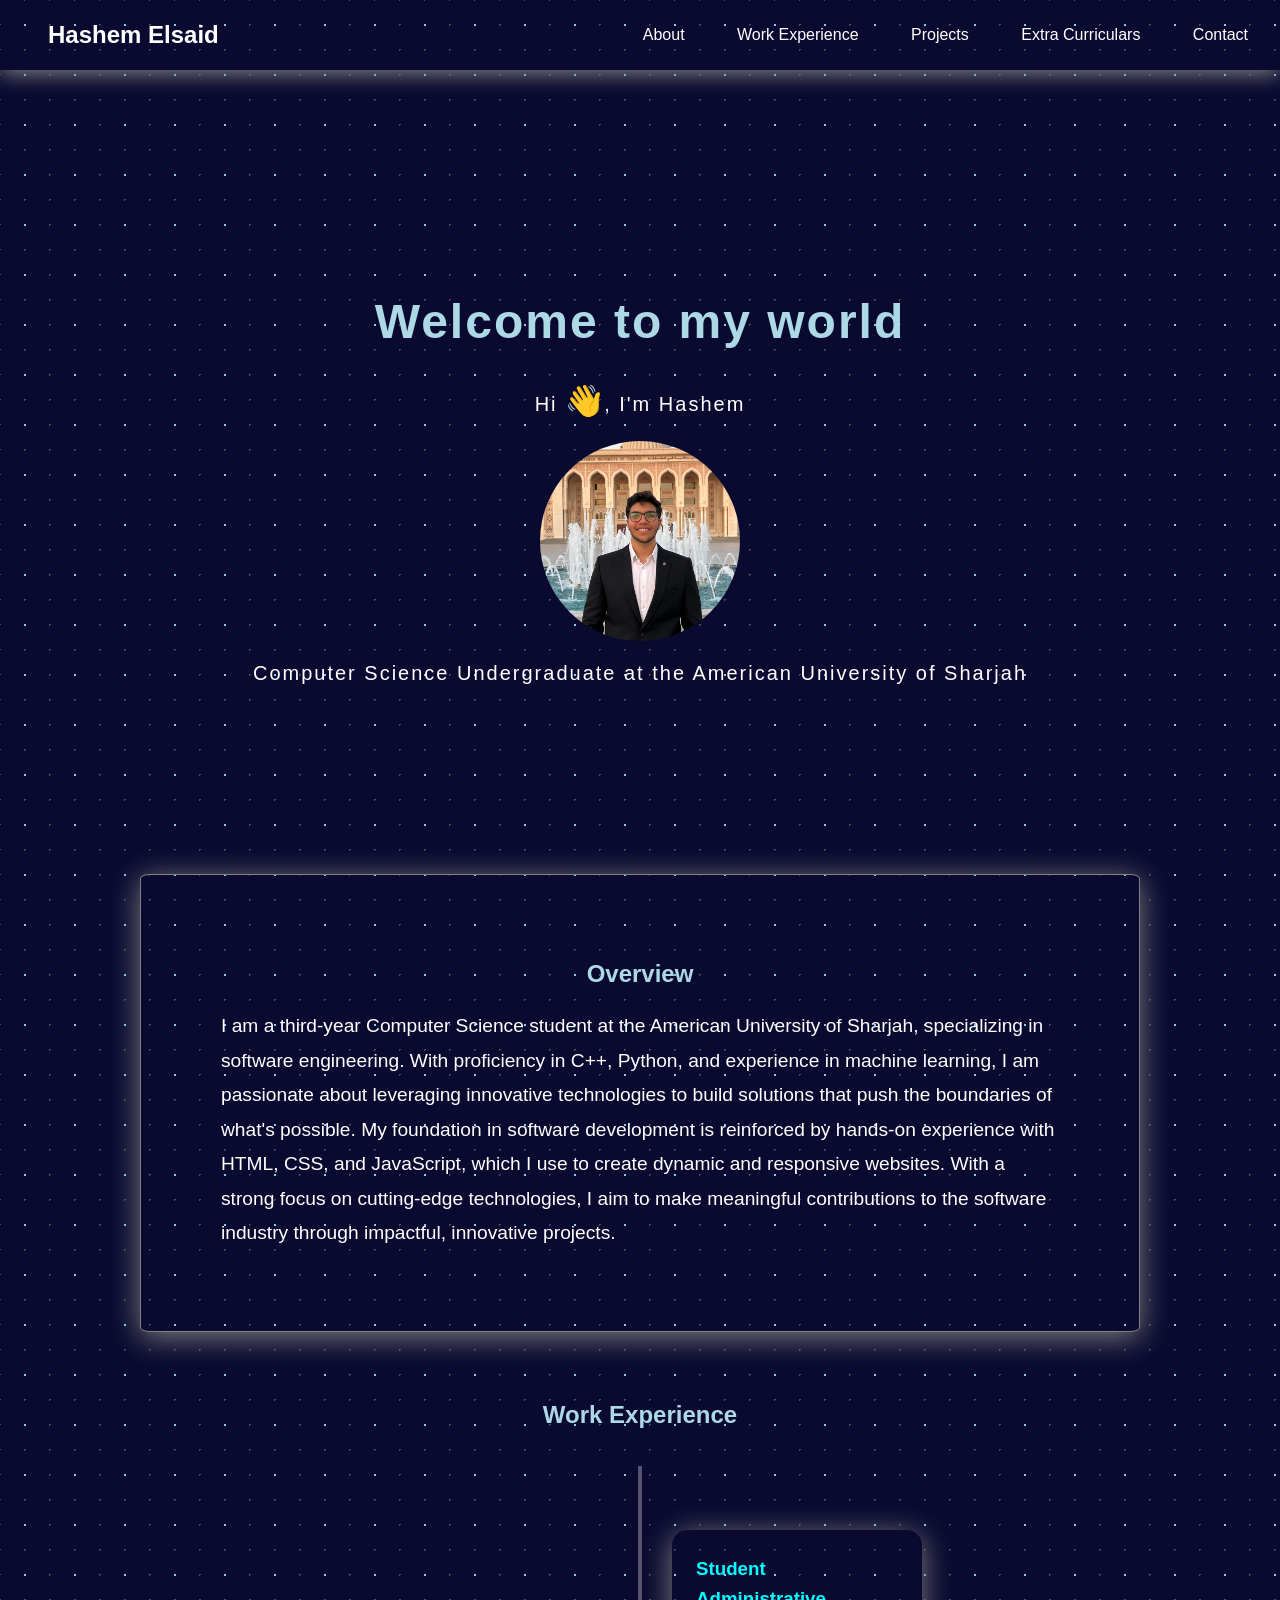
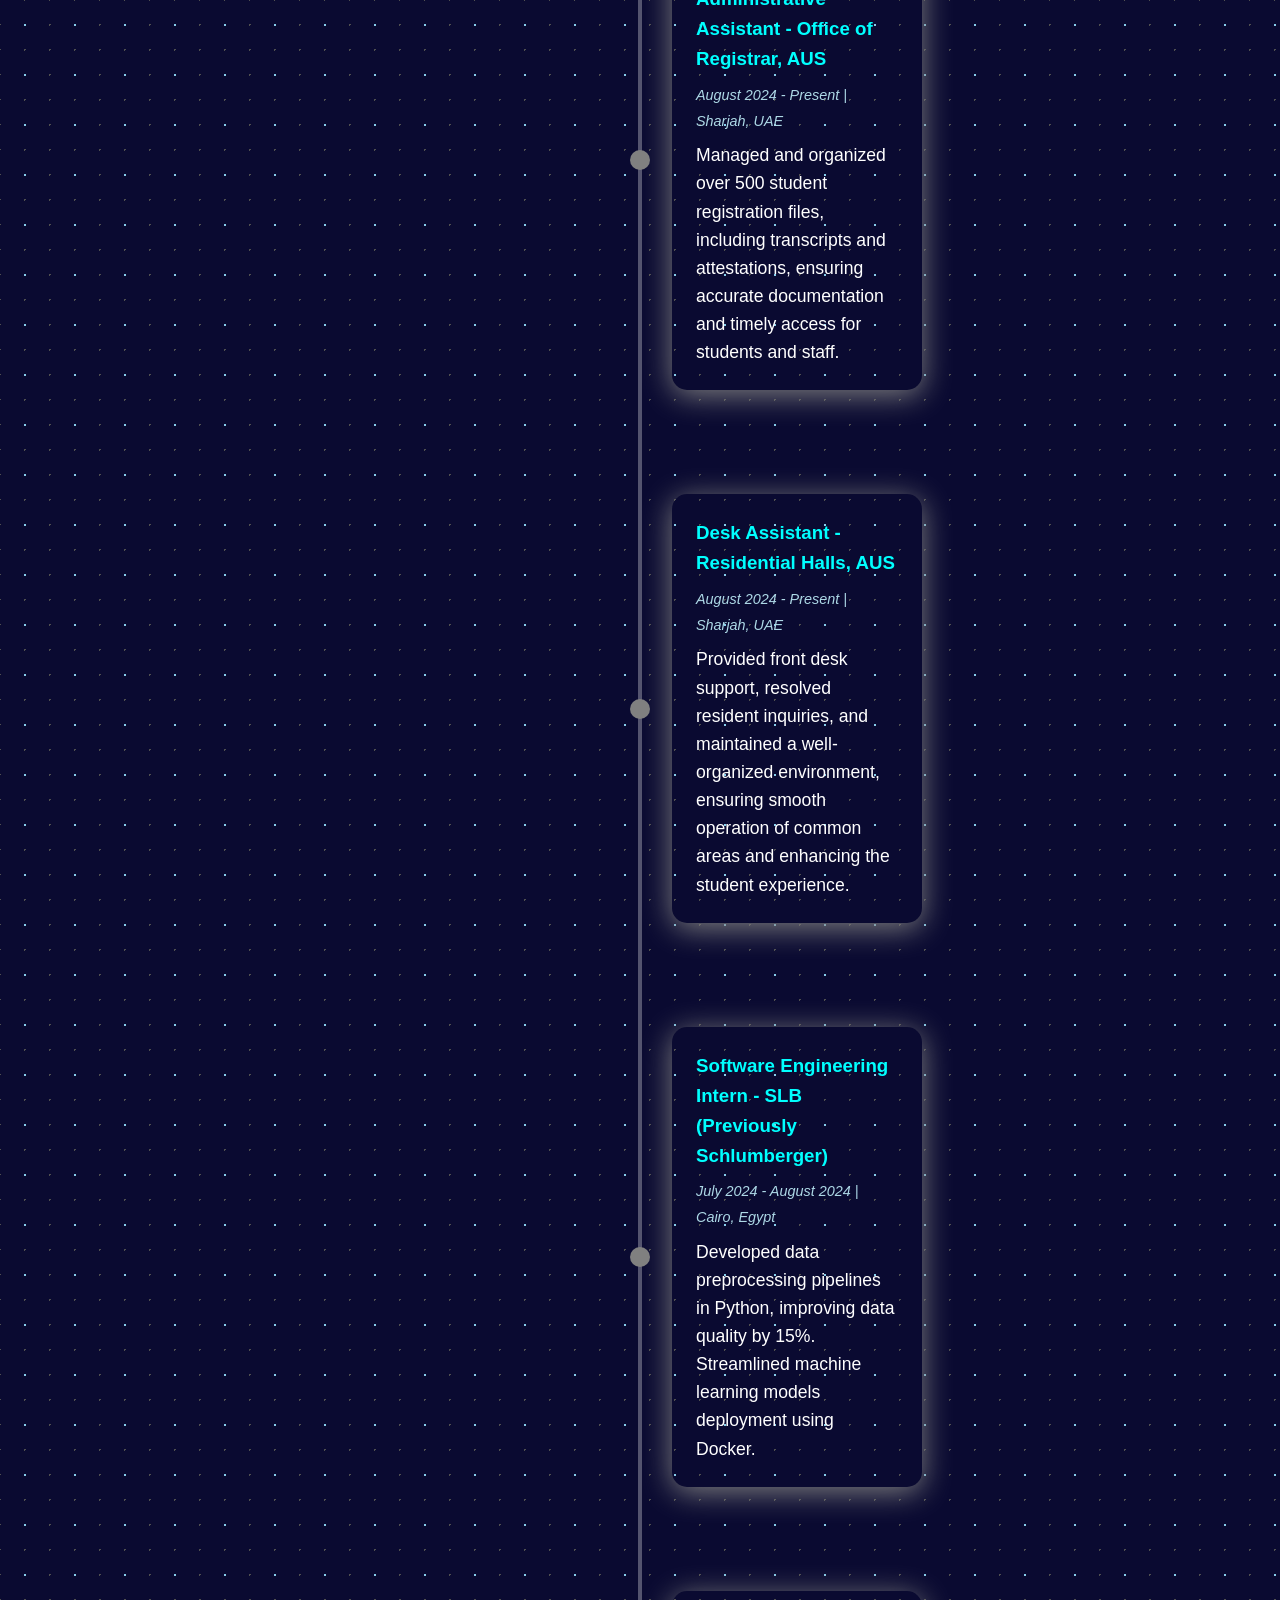
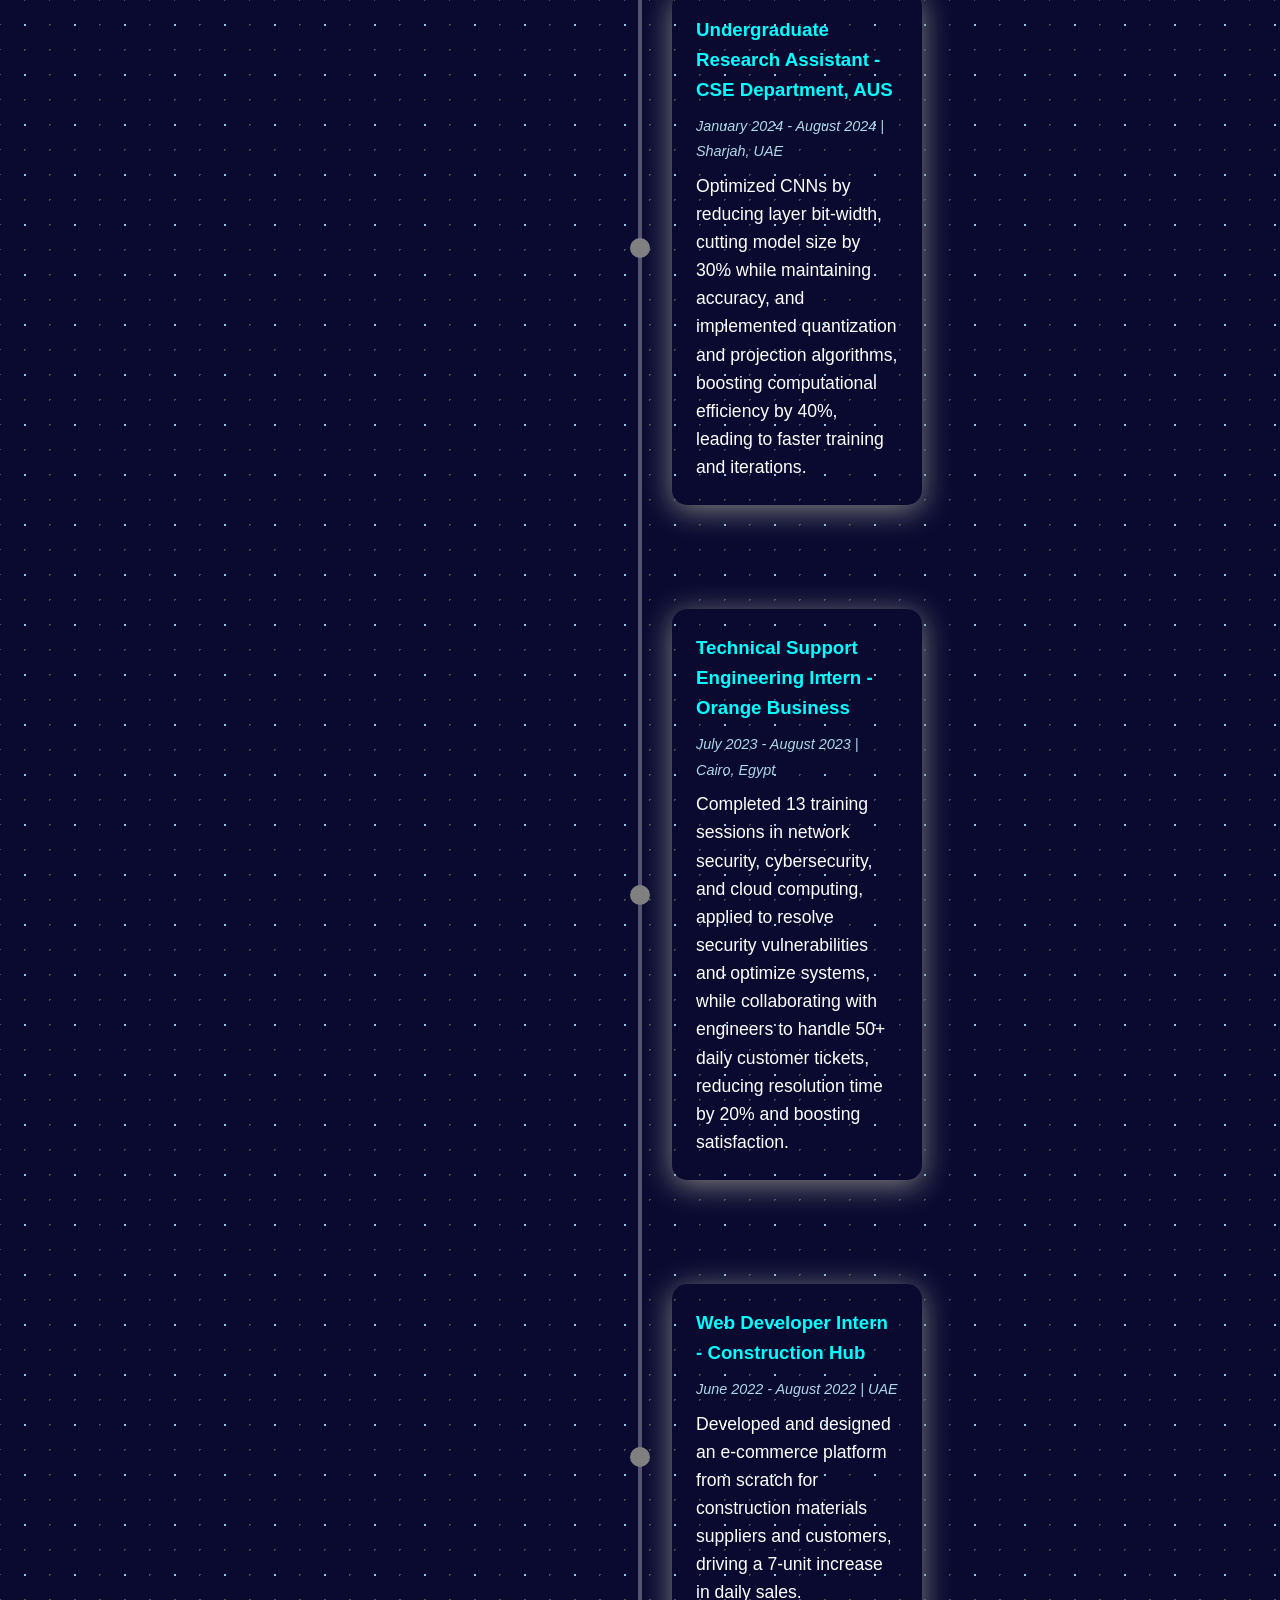
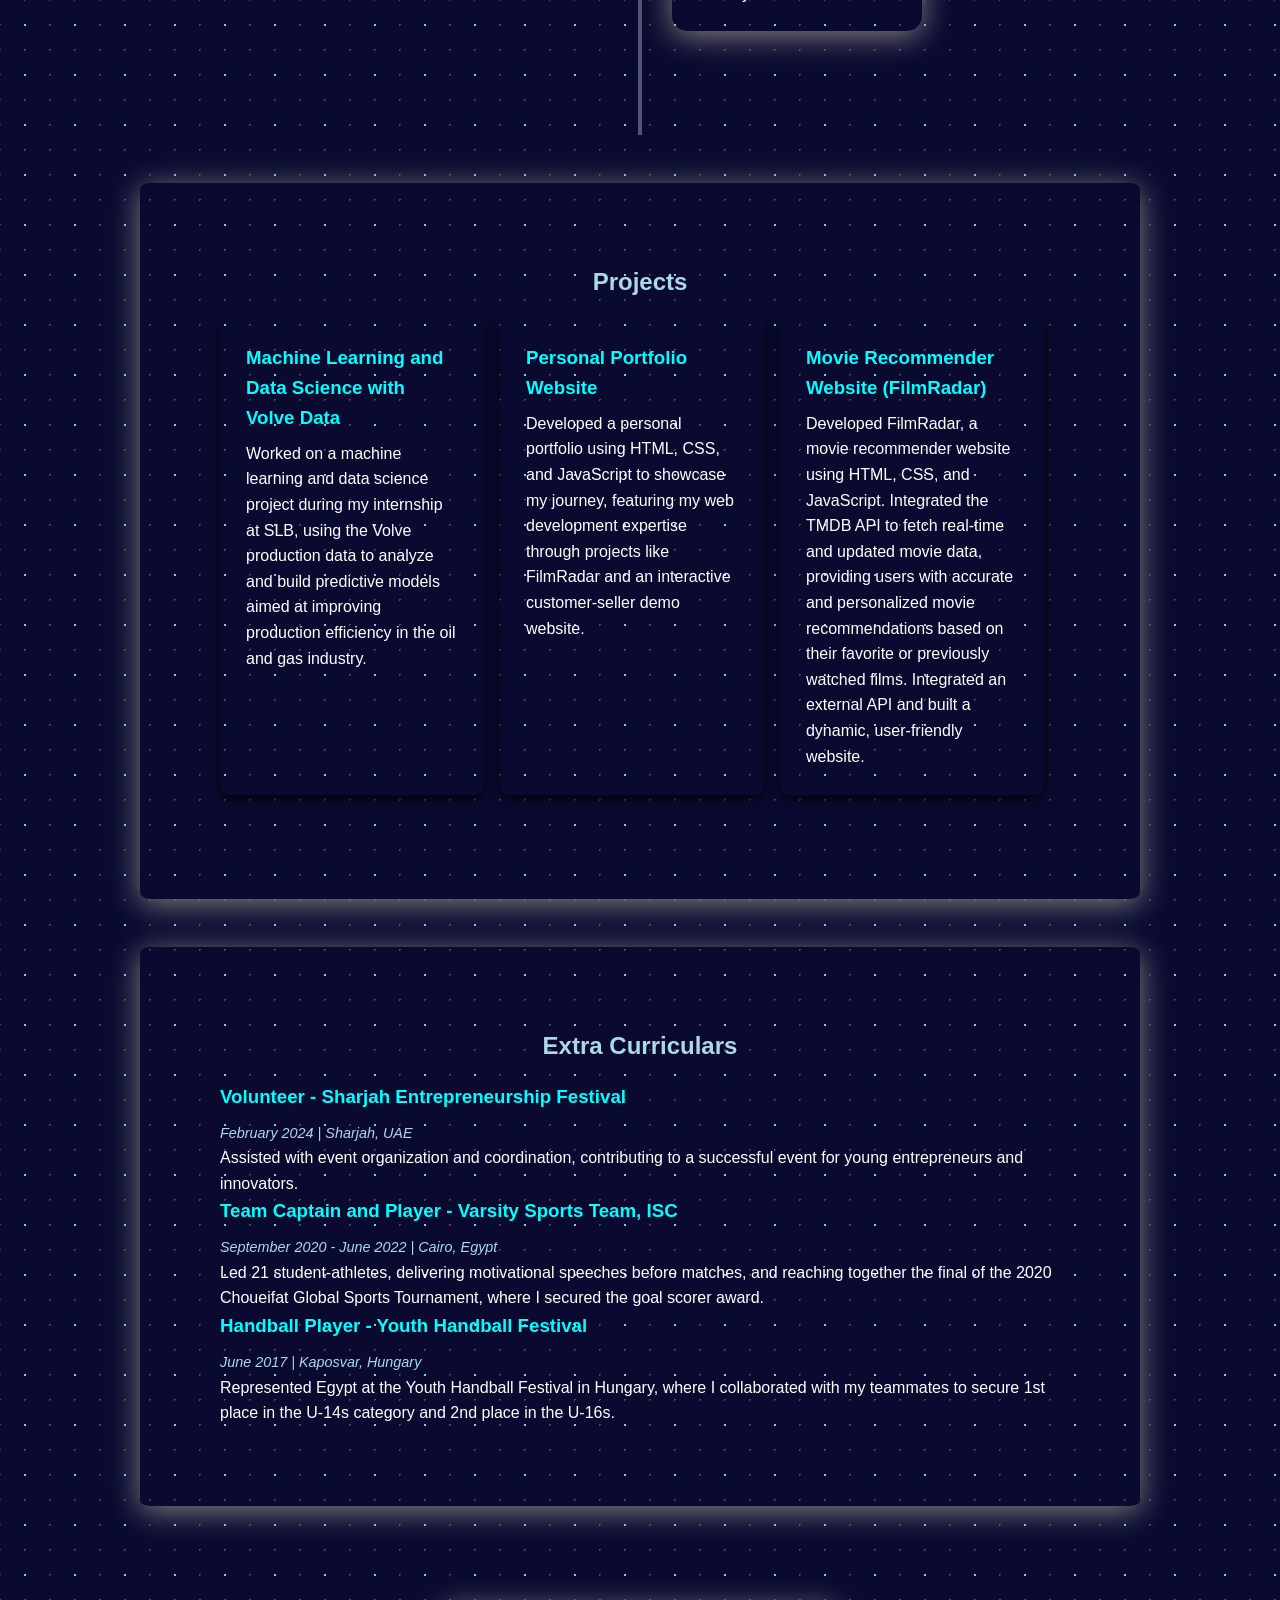
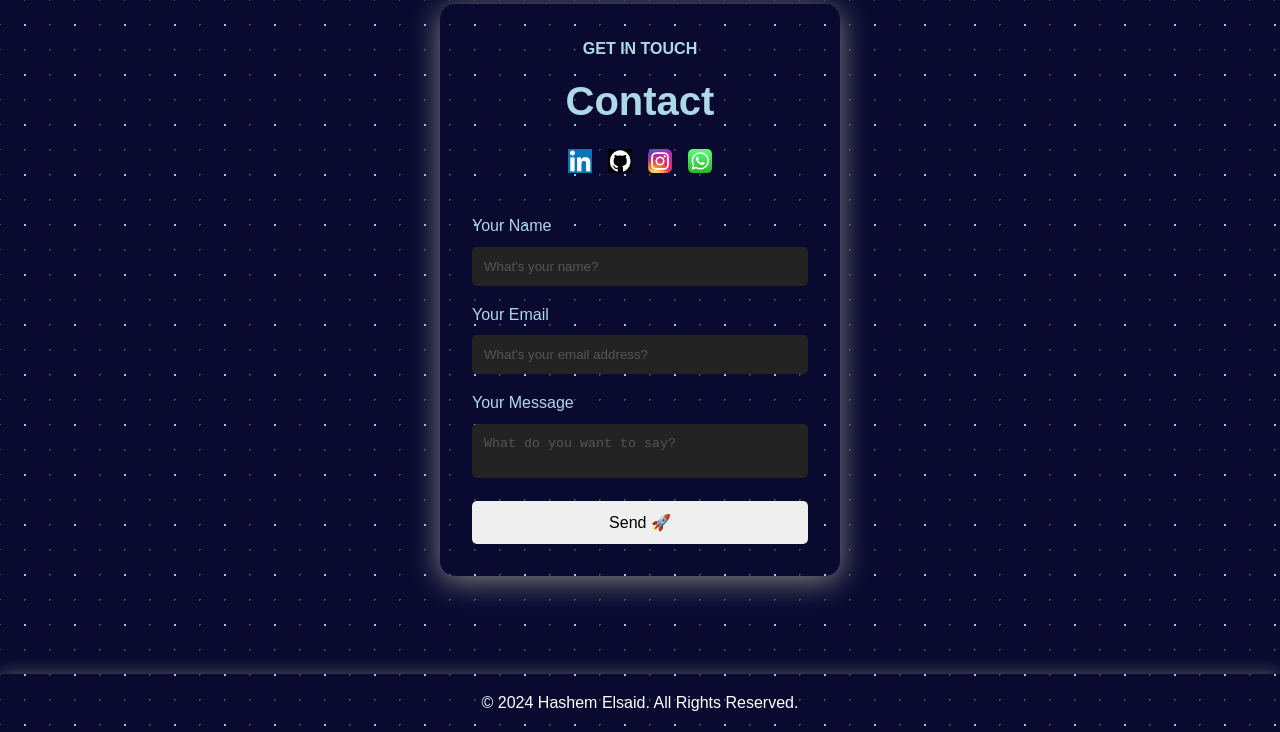
==== Personal Website/index.html @ 24c84700 "Add files via upload" ====
<!DOCTYPE html>
<html lang="en">
<head>
    <meta charset="UTF-8">
    <meta name="viewport" content="width=device-width, initial-scale=1.0">
    <title>Hashem Elsaid's Portfolio</title>
    <link rel="stylesheet" href="styles.css">

    <!-- Add this to your HTML navigation links -->   
</head>
<body>
    <!-- Navbar -->
    <nav>
        <h2><a href="#" class="home-link">Hashem Elsaid</a></h2>
        <div>
            <a href="#about">About</a>
            <a href="#experience">Work Experience</a>
            <a href="#projects">Projects</a>
            <a href="#extra-curriculars">Extra Curriculars</a>
            <a href="#contact">Contact</a>            
        </div>
    </nav>
    <!-- Hero Section -->
    <section class="hero">
        <div>
            <h1>Welcome to my world</h1>
            <p>Hi <span class="wave-emoji">&#128075;</span>, I'm Hashem</p>
            <img src="personal.JPG" alt="Hashem Elsaid" class="hero-image">
            <p>Computer Science Undergraduate at the American University of Sharjah</p>
        </div>
    </section>
    <!-- About Section -->
    <section id="about" class="container">
        <h2>Overview</h2>
        <p>I am a third-year Computer Science student at the American University of Sharjah, specializing in software engineering. With proficiency in C++, Python, and experience in machine learning, I am passionate about leveraging innovative technologies to build solutions that push the boundaries of what's possible. My foundation in software development is reinforced by hands-on experience with HTML, CSS, and JavaScript, which I use to create dynamic and responsive websites. With a strong focus on cutting-edge technologies, I aim to make meaningful contributions to the software industry through impactful, innovative projects.</p>
    </section>
    <!-- Work Experience Section -->
<section id="experience">
    <h2>Work Experience</h2>
    <div class="roadmap">
        <div class="roadmap-item right">
            <div class="roadmap-icon"></div>
            <div class="roadmap-content">
                <h3>Student Administrative Assistant - Office of Registrar, AUS</h3>
                <span>August 2024 - Present | Sharjah, UAE</span>
                <p>Managed and organized over 500 student registration files, including transcripts and attestations, ensuring accurate documentation and timely access for students and staff.</p>
            </div>
        </div>
        <div class="roadmap-item right">
            <div class="roadmap-icon"></div>
            <div class="roadmap-content">
                <h3>Desk Assistant - Residential Halls, AUS</h3>
                <span>August 2024 - Present | Sharjah, UAE</span>
                <p>Provided front desk support, resolved resident inquiries, and maintained a well-organized environment, ensuring smooth operation of common areas and enhancing the student experience.</p>
            </div>
        </div>
        <div class="roadmap-item right">
            <div class="roadmap-icon"></div>
            <div class="roadmap-content">
                <h3>Software Engineering Intern - SLB (Previously Schlumberger)</h3>
                <span>July 2024 - August 2024 | Cairo, Egypt</span>
                <p>Developed data preprocessing pipelines in Python, improving data quality by 15%. Streamlined machine learning models deployment using Docker.</p>
            </div>
        </div>
        <div class="roadmap-item right">
            <div class="roadmap-icon"></div>
            <div class="roadmap-content">
                <h3>Undergraduate Research Assistant - CSE Department, AUS</h3>
                <span>January 2024 - August 2024 | Sharjah, UAE</span>
                <p>Optimized CNNs by reducing layer bit-width, cutting model size by 30% while maintaining accuracy, and implemented quantization and projection algorithms, boosting computational efficiency by 40%, leading to faster training and iterations.</p>
            </div>
        </div>
        <div class="roadmap-item right">
            <div class="roadmap-icon"></div>
            <div class="roadmap-content">
                <h3>Technical Support Engineering Intern - Orange Business</h3>
                <span>July 2023 - August 2023 | Cairo, Egypt</span>
                <p>Completed 13 training sessions in network security, cybersecurity, and cloud computing, applied to resolve security vulnerabilities and optimize systems, while collaborating with engineers to handle 50+ daily customer tickets, reducing resolution time by 20% and boosting satisfaction.</p>
            </div>
        </div>
        <div class="roadmap-item right">
            <div class="roadmap-icon"></div>
            <div class="roadmap-content">
                <h3>Web Developer Intern - Construction Hub</h3>
                <span>June 2022 - August 2022 | UAE</span>
                <p>Developed and designed an e-commerce platform from scratch for construction materials suppliers and customers, driving a 7-unit increase in daily sales.</p>
            </div>
        </div>
    </div>
</section>
    <!-- Projects Section -->
    <section id="projects" class="container">
        <h2>Projects</h2>
<div class="projects-container">
    <div class="project-card">
        <h3>Machine Learning and Data Science with Volve Data</h3>
        <p>Worked on a machine learning and data science project during my internship at SLB, using the Volve production data to analyze and build predictive models aimed at improving production efficiency in the oil and gas industry.</p>
    </div>
    <div class="project-card">
        <h3>Personal Portfolio Website</h3>
        <p>Developed a personal portfolio using HTML, CSS, and JavaScript to showcase my journey, featuring my web development expertise through projects like FilmRadar and an interactive customer-seller demo website.</p>
    </div>
    <div class="project-card">
        <h3>Movie Recommender Website (FilmRadar)</h3>
        <p>Developed FilmRadar, a movie recommender website using HTML, CSS, and JavaScript. Integrated the TMDB API to fetch real-time and updated movie data, providing users with accurate and personalized movie recommendations based on their favorite or previously watched films. Integrated an external API and built a dynamic, user-friendly website.</p>
    </div>
</div>
    </section>
    <!-- Extra Curriculars Section -->
    <section id="extra-curriculars" class="container">
    <h2>Extra Curriculars</h2>
        <div class="activity">
            <h3>Volunteer - Sharjah Entrepreneurship Festival</h3>
            <span>February 2024 | Sharjah, UAE</span>
            <p>Assisted with event organization and coordination, contributing to a successful event for young entrepreneurs and innovators.</p>
        </div>
        <hr>
        <div class="activity">
            <h3>Team Captain and Player - Varsity Sports Team, ISC</h3>
            <span>September 2020 - June 2022 | Cairo, Egypt</span>
            <p>Led 21 student-athletes, delivering motivational speeches before matches, and reaching together the final of the 2020 Choueifat Global Sports Tournament, where I secured the goal scorer award.</p>
        </div>
        <hr>
        <div class="activity">
            <h3>Handball Player - Youth Handball Festival</h3>
            <span>June 2017 | Kaposvar, Hungary</span>
            <p>Represented Egypt at the Youth Handball Festival in Hungary, where I collaborated with my teammates to secure 1st place in the U-14s category and 2nd place in the U-16s.</p>
        </div>
    </section>
      <!-- Contact Section -->
      <section id="contact" class="contact-section">
        <div class="contact-container">
            <div class="contact-header">
                <h3>GET IN TOUCH</h3>
                <h1>Contact</h1>
                <div class="social-icons">
                    <a href="https://www.linkedin.com/in/hashem-elsaid/"><img src="linkedin-icon.png" alt="LinkedIn"></a>
                    <a href="https://github.com/hashemelsaid"><img src="github-icon.png" alt="GitHub"></a>
                    <a href="https://www.instagram.com/hashim_elsaeed/"><img src="Instagram_icon.png" alt="Instagram"></a>
                    <a href="https://wa.me/971505082511"><img src="whatsapp-icon.png" alt="WhatsApp"></a>


                </div>
            </div>
            <form class="contact-form" id="contactForm">
                <label for="name">Your Name</label>
                <input type="text" id="name" name="name" placeholder="What's your name?" required>
                <label for="email">Your Email</label>
                <input type="email" id="email" name="email" placeholder="What's your email address?" required>
                <label for="message">Your Message</label>
                <textarea id="message" name="message" placeholder="What do you want to say?" required></textarea>
                <button type="submit" class="btn">Send &#128640;</button>
            </form>
        </div>
    </section>
    <!-- Footer -->
    <footer>
        <p>&copy; 2024 Hashem Elsaid. All Rights Reserved.</p>
    </footer>
    <script src="https://cdn.emailjs.com/dist/email.min.js"></script>
    <script src="test.js"></script>    
</body>
</html>
---- Personal Website/styles.css ----
/* Basic Reset */
* {
    margin: 0;
    padding: 0;
    box-sizing: border-box;
    border: none;
    outline: none;
}

.hero-image {
    width: 300px; /* Adjust the width as needed */
    height: 300px; /* Set height to match width for a circle */
    display: block;
    margin: 0 auto;
    border-radius: 50%; /* Makes the image circular */
    object-fit: cover; /* Ensures the image covers the area without distortion */
}


body {
    font-family: 'Poppins', Arial, sans-serif;
    line-height: 1.6;
    background-color: rgb(10, 10, 49); /* In the HTML file the colors were flipped */
    color: white;
    background-image: radial-gradient(skyblue 1px, transparent 1px), radial-gradient(#505050 1px, transparent 1px);
    background-size: 50px 50px, 25px 25px;
    background-position: 0 0, 12px 12px;
    animation: twinkling 15s infinite linear;
}

/* Smooth Scroll */
html {
    scroll-behavior: smooth;
}
/* Galaxy Background Animation */
@keyframes twinkling {
    from { background-position: 0 0, 0 0; }
    to { background-position: 750px 750px, 500px 500px; }
}

/* Navbar Styles */
nav {
    background: (0, 0, 0, 0.8); /* Transparent dark navbar */
    color: gray;
    padding: 1rem;
    display:flex;
    justify-content: space-between;
    align-items: center;
    position: sticky;
    top: 0;
    z-index: 100;
    box-shadow: 0 4px 20px grey; /* Glowing effect */
    margin-bottom: 3rem; /* Add margin to separate from hero */
}

nav h2 {
    margin: 0;
    font-weight: bold;
    color: white;
}

nav a {
    color: white;
    text-decoration: none;
    margin-left: 1rem;
    padding: 1rem;
    border-radius: 25px;
    transition: background-color 0.3s ease, color 0.3s ease;
}

nav a:hover {
    background: linear-gradient(45deg, blue, navy, indigo);
    color:white;
}

/* Hero Section Styles */
.hero {
    height: 80vh; /* Increase the height to accommodate the image and text */
    display: flex;
    flex-direction: column; /* Stack elements vertically */
    justify-content: center;
    align-items: center;
    color: white;
    text-align: center;
    animation: fadeIn 2s ease-in-out;
    position: relative;
    overflow: visible; /* Allow content to overflow */
    border: none;
    margin-top: 5%;
    margin-bottom: -1%;
}

.hero::before {
    position: absolute;
    top: 0;
    left: 0;
    width: 100%;
    height: 100%;
}

.hero h1 {
    font-size: 3rem; /* Reduce font size slightly */
    letter-spacing: 2px;
    color: lightblue;
    z-index: 1;
    margin-bottom: 1rem; /* Add some space below the h1 */
}

.hero p {
    margin-top: 0; /* Remove top margin */
    margin-bottom: 1rem; /* Add some space below the paragraph */
    font-size: 1.25rem;
    color: white;
    letter-spacing: 2px;
    z-index: 1;
}

.hero-image {
    width: 200px; /* Reduce the width slightly */
    height: 200px; /* Reduce the height to match the width */
    margin-top: 1rem; /* Add some space above the image */
    margin-bottom: 1rem; /* Add some space below the image */
}

@keyframes wave {
    0% { transform: rotate(0deg); }
    10% { transform: rotate(14deg); }
    20% { transform: rotate(-8deg); }
    30% { transform: rotate(14deg); }
    40% { transform: rotate(-4deg); }
    50% { transform: rotate(10deg); }
    60% { transform: rotate(0deg); }
    100% { transform: rotate(0deg); }
}

.hero p .wave-emoji {
    font-size: 150%;
    display: inline-block;
    animation: wave 2s infinite;
    transform-origin: 90% 90%;
}

/* General Container for Sections */
.container {
    padding: 5rem;
    max-width: 1000px;
    margin: 2rem auto;  /* Add margin to create space between sections */
    border-radius: 1%;
    box-shadow: 0px 5px 30px gray
}

/* About Section */
#about {
    margin-bottom: 3rem; /* Space between sections */
    border: 1px solid gray; /* Reduced border width */
    opacity: 1;
}

#about h2 {
    color: lightblue; /* Light blue */
    margin-bottom: 1rem;
    text-align: center;
}

#about p {
    font-size: 1.2rem;
    line-height: 1.8;
}

/* Work Experience Section */
#experience {
    margin-top: 5%;
    margin-bottom: 3rem;
    border-radius: 0%;
}

#experience h2 {
    color: lightblue;
    text-align: center;
    margin-bottom: 2rem;
}

/* Roadmap Container */
.roadmap {
    position: relative;
    width: 40%;
    margin: 0 auto;
    padding: 2rem ;
}

/* Roadmap Vertical Line */
.roadmap::before {
    content: '';
    position: absolute;
    top: 0;
    bottom: 0;
    left: 50%;
    width: 4px;
    background-color: rgba(255, 255, 255, 0.3);
    z-index: -1;
    transform: translateX(-50%);
}

/* Roadmap Item */
.roadmap-item {
    position: relative;
    width: 70%;
    padding: 2rem;  /* Adjust to create a larger hit area for the icon */
    margin-bottom: 2.5rem;
    min-height: 100px;  /* Ensure there's enough height for the icon */
}

.roadmap-item.right {
    left: 50%;
    text-align: left;
}

/* Roadmap Icon (Checkpoint) */
.roadmap-icon {
    position: absolute;
    top: 50%;  /* Center vertically based on the height of the card */
    transform: translate(-50%, -50%);
    left: 0%;
    width: 20px;
    height: 20px;
    background-color: gray;
    border-radius: 50%;
    z-index: 1;
}

/* Roadmap Content */
.roadmap-content {
    padding: 1.5rem;
    border-radius: 15px;
    box-shadow: 0px 5px 30px gray
}

.roadmap-content h3 {
    color: aqua;
    margin-bottom: 0.5rem;
}

.roadmap-content span {
    color: lightblue;
    font-size: 0.9rem;
    font-style: italic;
}

.roadmap-content p {
    font-size: 1.1rem;
    line-height: 1.6;
    margin-top: 0.5rem;
}

/* Projects Section */
#projects {
    margin-bottom: 3rem; /* Space between sections */
}

#projects h2 {
    color: lightblue; /* Light blue */
    margin-bottom: 1rem;
    text-align: center;
}

.projects-container {
    display: flex;
    flex-wrap: wrap;
    gap: 1rem; /* Increased gap for better spacing between project cards */
}

.project-card {
    
    border-radius: 10px;
    padding: 1.5rem;
    width: calc(33.333% - 1rem);
    margin-bottom: 1.5rem; /* Space between project cards */
    border: 2px solid transparent;
    background-clip: padding-box;
    position: relative;
    z-index: 1;
    box-shadow: 0px 4px 12px rgba(0, 0, 0, 0.8); /* Add shadow for more depth */
}

.project-card::before {
    content: "";
    position: absolute;
    top: 0;
    left: 0;
    width: 100%;
    height: 100%;
    border-radius: inherit;
    background: linear-gradient(45deg, blue, navy, indigo);
    z-index: -1;
    transition: opacity 0.3s ease;
    opacity: 0; /* Hidden by default */
}

.project-card:hover::before {
    opacity: 1; /* Show gradient border on hover */
}

.project-card h3 {
    color: aqua;
    margin-bottom: 0.5rem;
}

.project-card p {
    font-size: 1rem;
}

/* Extra Curriculars Section */
#extra-curriculars {
    margin-bottom: 3rem; /* Space between sections */
}

#extra-curriculars h2 {
    color: lightblue; /* Light blue */
    margin-bottom: 1rem;
    text-align: center;
}

.activity h3 {
    color: aqua; /* Light blue */
    margin-bottom: 0.5rem;
}

.activity span {
    color: lightblue; /* Light purple */
    font-size: 0.9rem;
    font-style: italic;
}

/* Contact Section */
.contact-section {
    display: flex;    
    align-items: center;
    justify-content: center;
    background: transparent;
    padding: 50px 0;
}

.contact-container {
    padding: 2rem;
    border-radius: 15px;
    box-shadow: 0px 15px 30px rgba(0, 0, 0, 0.7); /* Match the box shadow */
    box-shadow: 0px 5px 30px gray;
    max-width: 400px;
    width: 100%;
}

.contact-header {
    text-align: center;
    margin-bottom: 2rem;
}

.contact-header h3 {
    font-size: 1rem;
    color: lightblue; /* Match the text color */
}

.contact-header h1 {
    font-size: 2.5rem;
    font-weight: bold;
    margin: 0.5rem 0;
    color: lightblue; /* Match the text color */
}

.social-icons {
    display: flex;
    justify-content: center;
    gap: 1rem;
    margin: 1rem 0;
}

.social-icons a {
    display: inline-block;
}

.social-icons img {
    width: 24px;
    height: 24px;
}
.contact-form label {
    display: block;
    margin-bottom: 0.5rem;
    color: lightblue; /* Match the text color */
}

.contact-form input,
.contact-form textarea {
    width: 100%;
    padding: 0.75rem;
    margin-bottom: 1rem;
    border: none;
    border-radius: 5px;
    background: #232323;
    color: white;
    resize: none;
    text-align: left;
}

.contact-form input::placeholder,
.contact-form textarea::placeholder {
    color: #555;
    text-align: left;
}

.contact-form input:focus,
.contact-form textarea:focus {
    outline: none;
    border: 1px solid;
    text-align: left;
}

.contact-form button {
    width: 100%;
    padding: 0.75rem;
    border: none;
    border-radius: 5px;
    font-size: 1rem;
    cursor: pointer;
    transition: background 0.3s ease;
}

.contact-form button:hover {
        background: linear-gradient(45deg, blue, navy, indigo);
        color:white;
}

/* Responsive design for contact form */
@media (max-width: 768px) {
    .contact-container {
        width: 100%;
        padding: 1.5rem;
    }
}

/* Footer Styles */
footer {
    color: white;
    text-align: center;
    margin-top: 3rem; /* Space between footer and content */
    padding: 1rem;
    box-shadow: 0 4px 20px grey; /* Glowing effect */
}

/* Responsive Media Query */
@media (max-width: 768px) {
    .hero h1 {
        font-size: 2.5rem;
    }

    .hero p {
        font-size: 1rem;
    }

    nav {
        flex-direction: column;
        align-items: flex-start;
    }

    nav a {
        margin-left: 0;
        margin-top: 0.5rem;
    }

    .project-card {
        width: calc(50% - 1rem);
        margin-bottom: 1.5rem; /* Ensure space on smaller screens too */
    }
}

@media (max-width: 480px) {
    .project-card {
        width: 100%;
    }
}
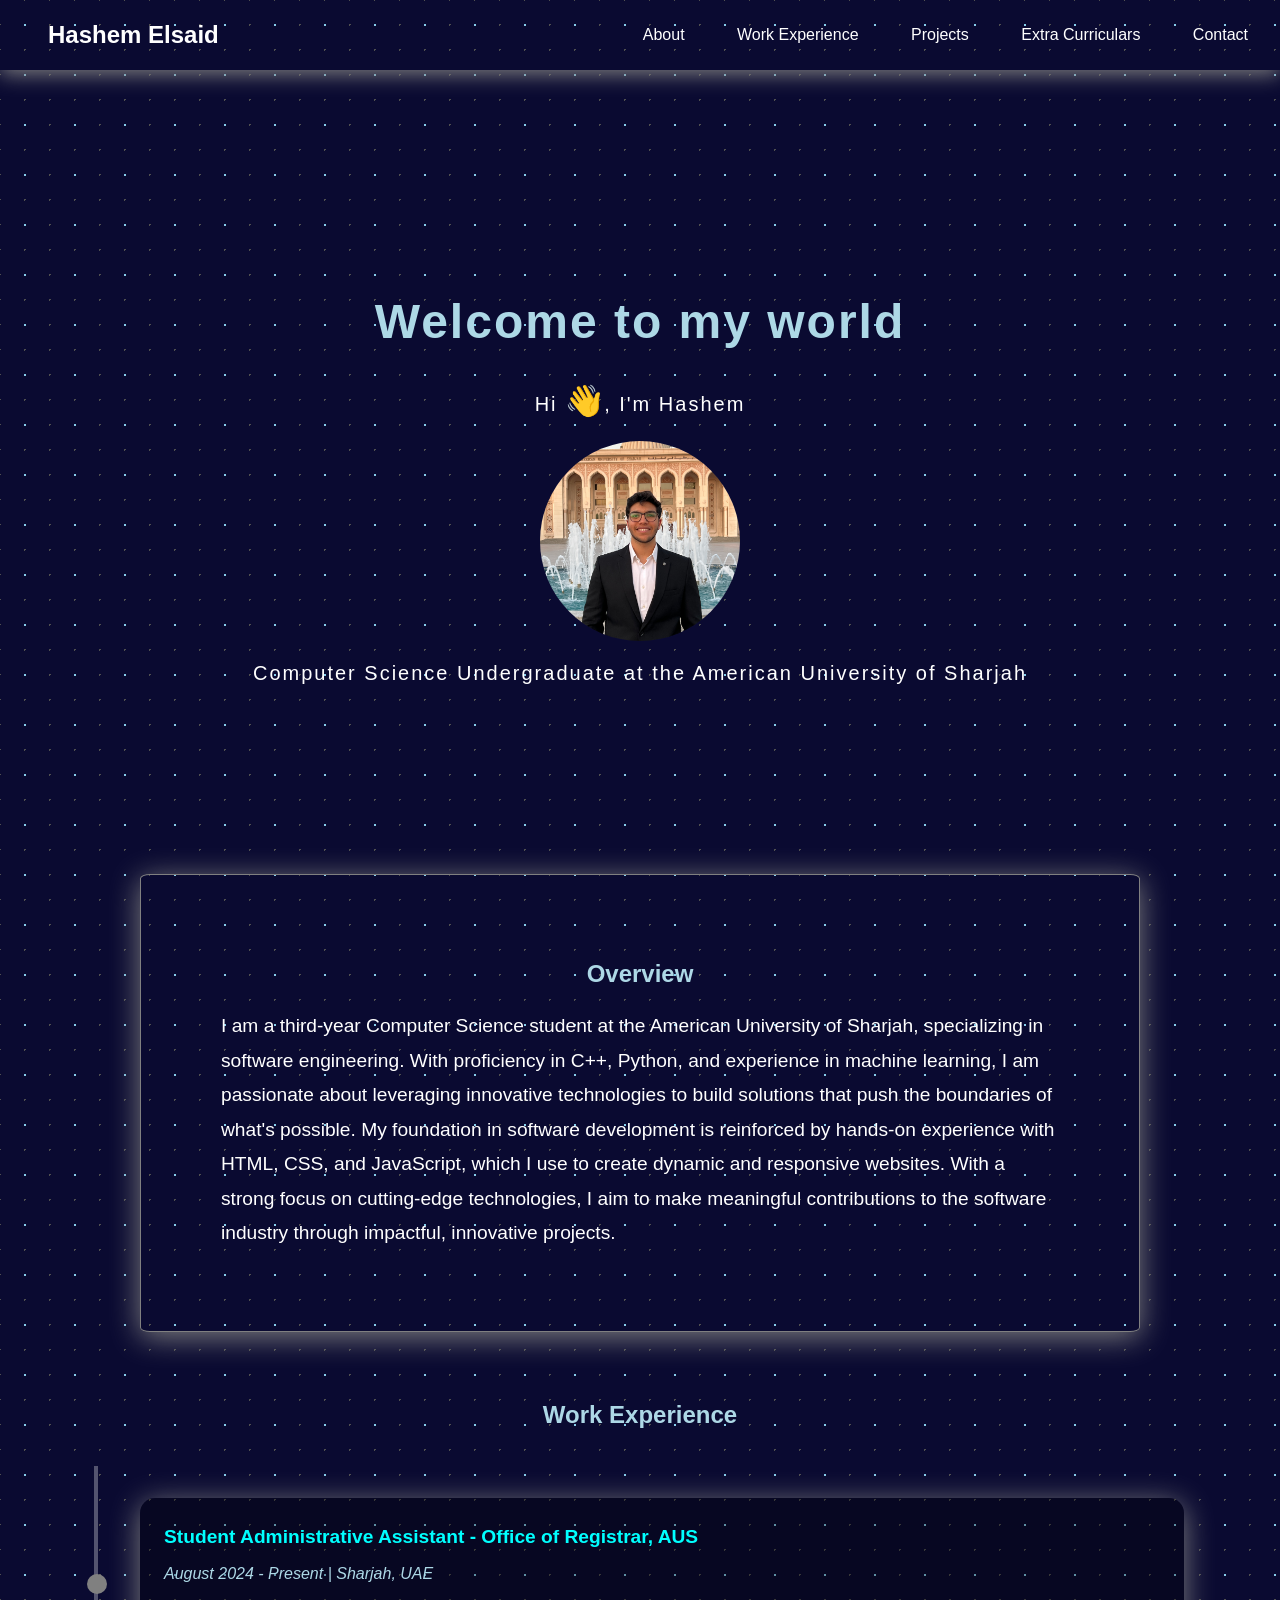
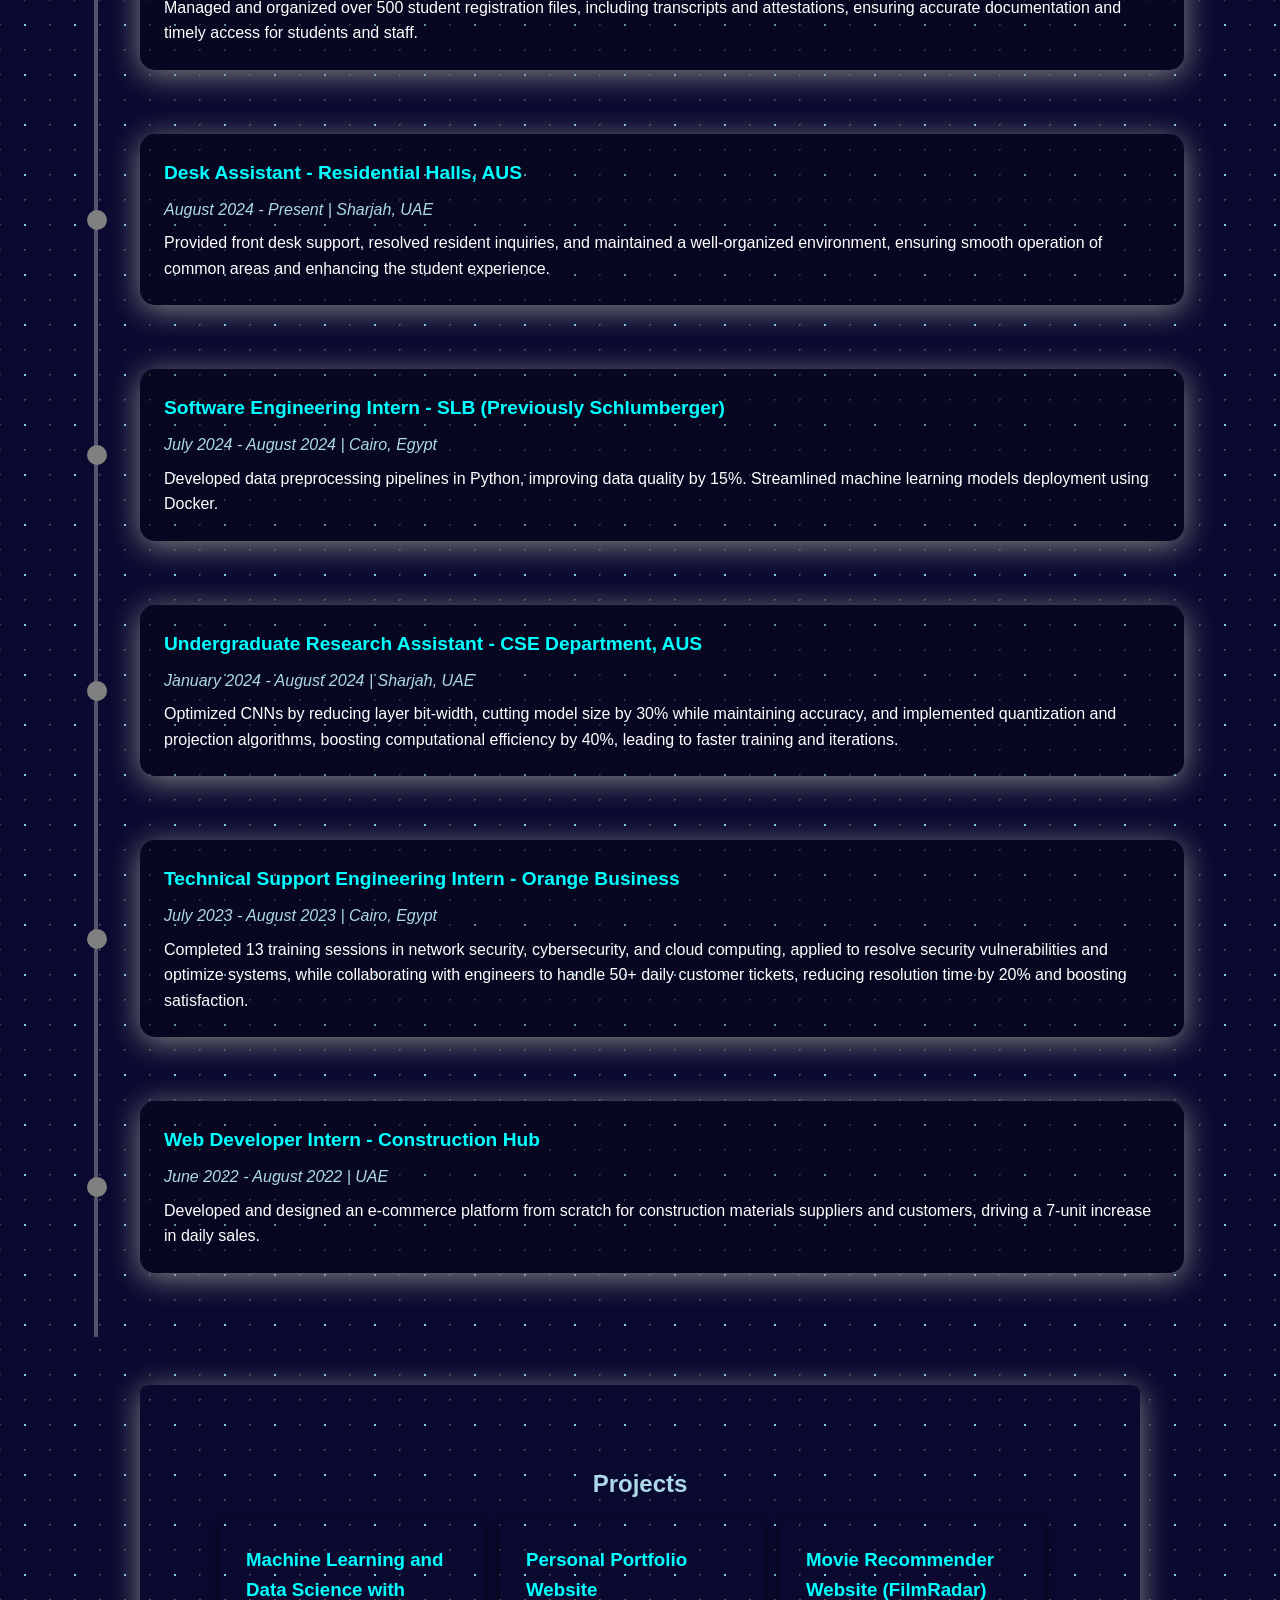
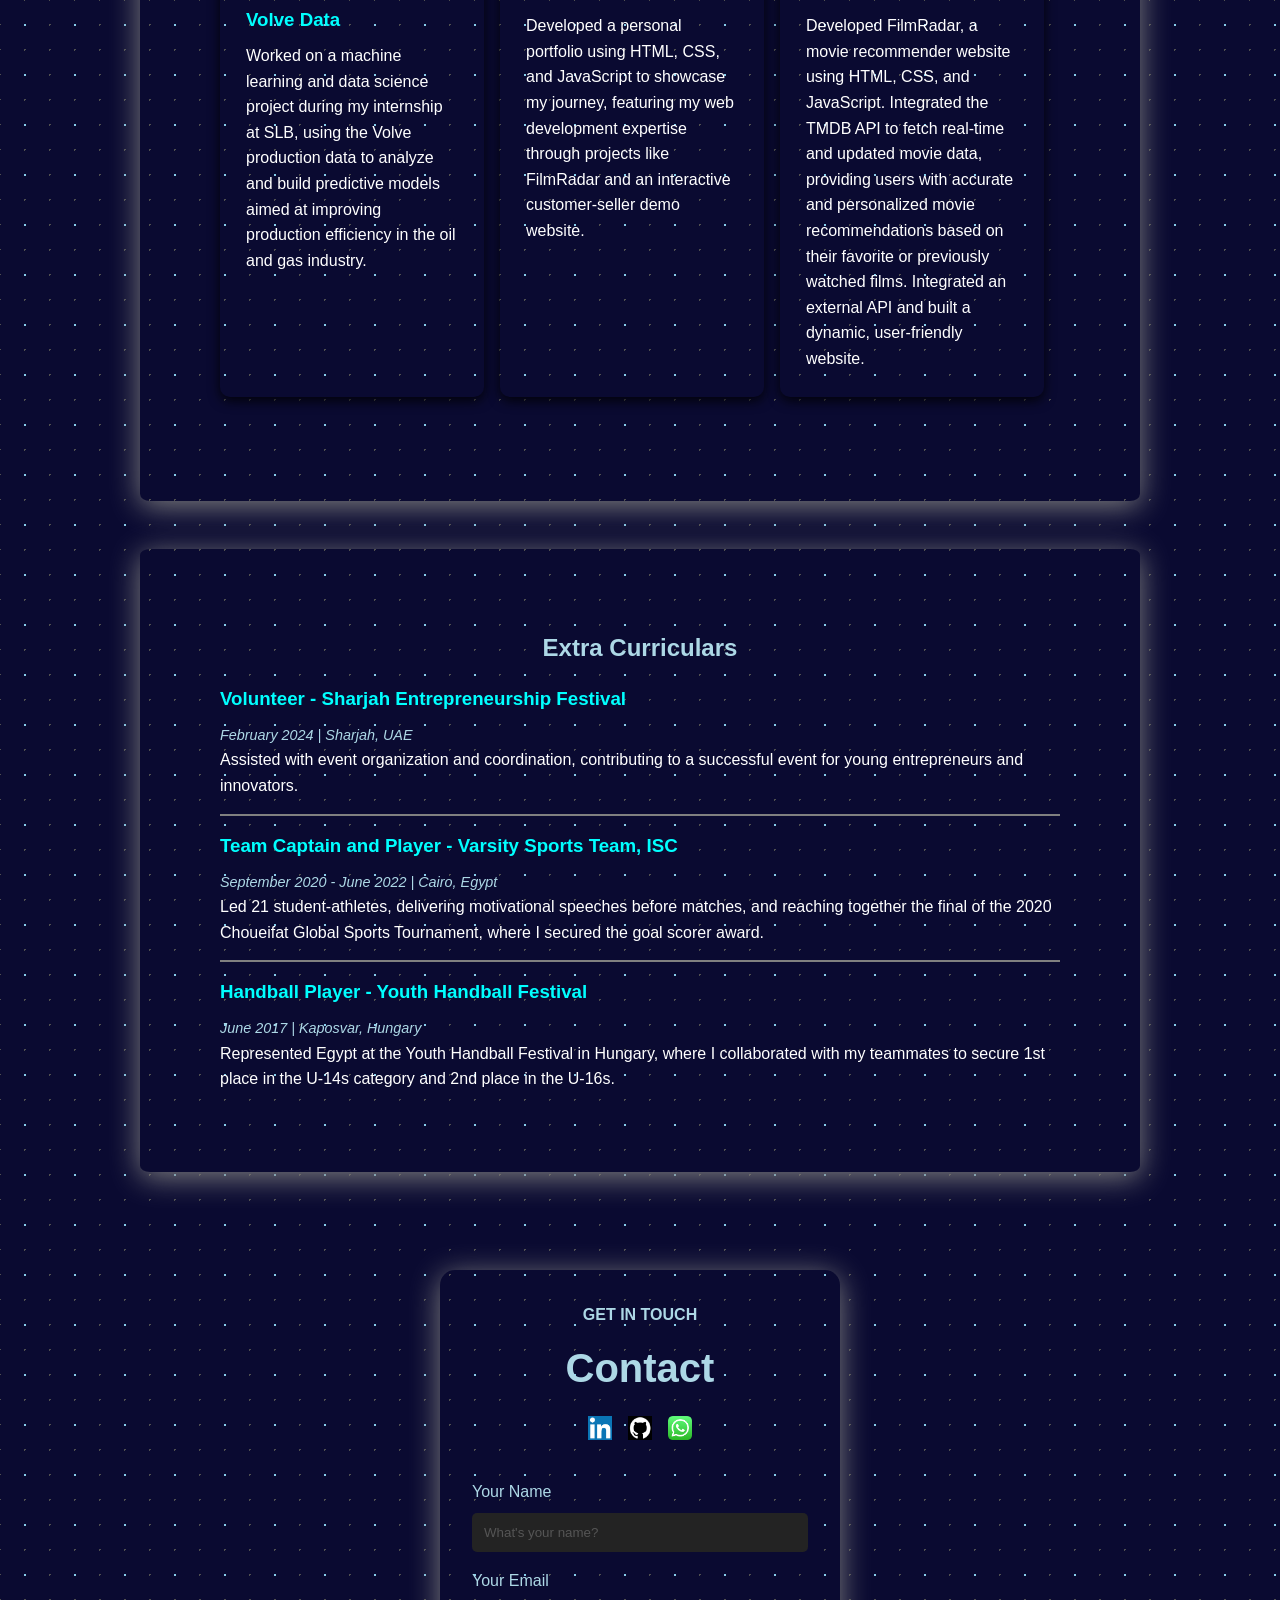
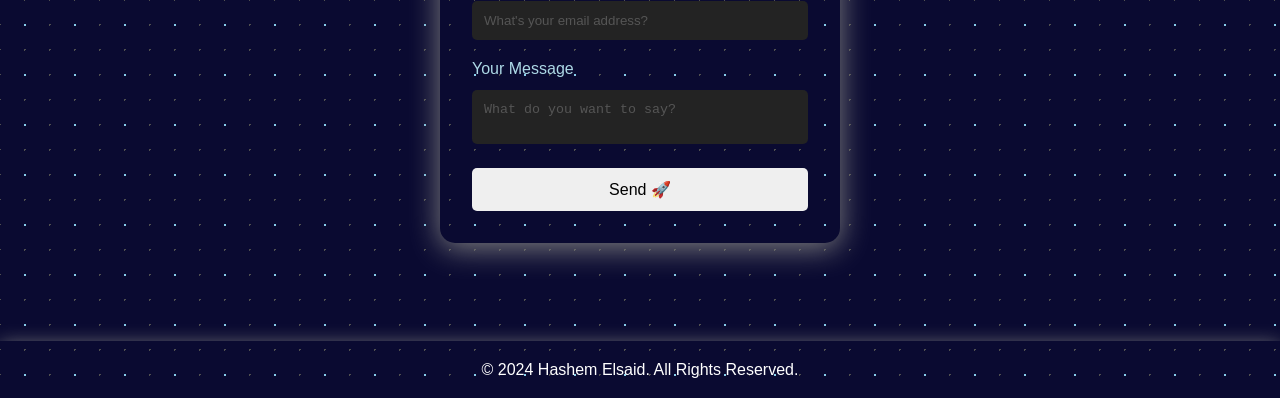
==== commit ea666f68: "Add files via upload" ====
--- a/Personal Website/index.html
+++ b/Personal Website/index.html
@@ -136,7 +136,6 @@
                 <div class="social-icons">
                     <a href="https://www.linkedin.com/in/hashem-elsaid/"><img src="linkedin-icon.png" alt="LinkedIn"></a>
                     <a href="https://github.com/hashemelsaid"><img src="github-icon.png" alt="GitHub"></a>
-                    <a href="https://www.instagram.com/hashim_elsaeed/"><img src="Instagram_icon.png" alt="Instagram"></a>
                     <a href="https://wa.me/971505082511"><img src="whatsapp-icon.png" alt="WhatsApp"></a>
 
 
@@ -157,7 +156,9 @@
     <footer>
         <p>&copy; 2024 Hashem Elsaid. All Rights Reserved.</p>
     </footer>
+    
     <script src="https://cdn.emailjs.com/dist/email.min.js"></script>
-    <script src="test.js"></script>    
+    <script>emailjs.init("Yv9C9C6NaECxwD5QF");</script>
+    <script src="test.js"></script>
 </body>
 </html>
--- a/Personal Website/styles.css
+++ b/Personal Website/styles.css
@@ -183,9 +183,9 @@
 /* Roadmap Container */
 .roadmap {
     position: relative;
-    width: 40%;
+    width: 90%; /* Increased from 40% for better mobile display */
     margin: 0 auto;
-    padding: 2rem ;
+    padding: 1rem; /* Reduced padding for mobile */
 }
 
 /* Roadmap Vertical Line */
@@ -194,33 +194,33 @@
     position: absolute;
     top: 0;
     bottom: 0;
-    left: 50%;
+    left: 30px; /* Fixed position from left instead of center */
     width: 4px;
     background-color: rgba(255, 255, 255, 0.3);
     z-index: -1;
-    transform: translateX(-50%);
+    transform: none; /* Remove center transform */
 }
 
 /* Roadmap Item */
 .roadmap-item {
     position: relative;
-    width: 70%;
-    padding: 2rem;  /* Adjust to create a larger hit area for the icon */
-    margin-bottom: 2.5rem;
-    min-height: 100px;  /* Ensure there's enough height for the icon */
+    width: 100%; /* Full width on mobile */
+    padding: 1rem 1rem 1rem 60px; /* Added left padding to accommodate icon */
+    margin-bottom: 2rem;
+    min-height: 100px;
 }
 
 .roadmap-item.right {
-    left: 50%;
+    left: 0; /* Reset left position */
     text-align: left;
 }
 
 /* Roadmap Icon (Checkpoint) */
 .roadmap-icon {
     position: absolute;
-    top: 50%;  /* Center vertically based on the height of the card */
-    transform: translate(-50%, -50%);
-    left: 0%;
+    top: 50%;
+    transform: translateY(-50%); /* Only transform Y axis */
+    left: 6.5px; /* Align with vertical line */
     width: 20px;
     height: 20px;
     background-color: gray;
@@ -232,22 +232,26 @@
 .roadmap-content {
     padding: 1.5rem;
     border-radius: 15px;
-    box-shadow: 0px 5px 30px gray
+    box-shadow: 0px 5px 30px gray;
+    background-color: rgba(0, 0, 0, 0.3); /* Added background for better readability */
 }
 
 .roadmap-content h3 {
     color: aqua;
     margin-bottom: 0.5rem;
+    font-size: 1.2rem; /* Added explicit font size */
 }
 
 .roadmap-content span {
     color: lightblue;
-    font-size: 0.9rem;
+    font-size: 1rem; /* Increased from 0.9rem for better readability */
     font-style: italic;
+    display: block; /* Added to ensure clean line breaks */
+    margin-bottom: 0.5rem;
 }
 
 .roadmap-content p {
-    font-size: 1.1rem;
+    font-size: 1rem; /* Slightly reduced from 1.1rem */
     line-height: 1.6;
     margin-top: 0.5rem;
 }
@@ -319,6 +323,10 @@
     margin-bottom: 1rem;
     text-align: center;
 }
+hr {
+    border: 0.0001px solid gray; /* Adjust the color and thickness as needed */
+    margin: 15px 0; /* Space above and below the line */
+}
 
 .activity h3 {
     color: aqua; /* Light blue */
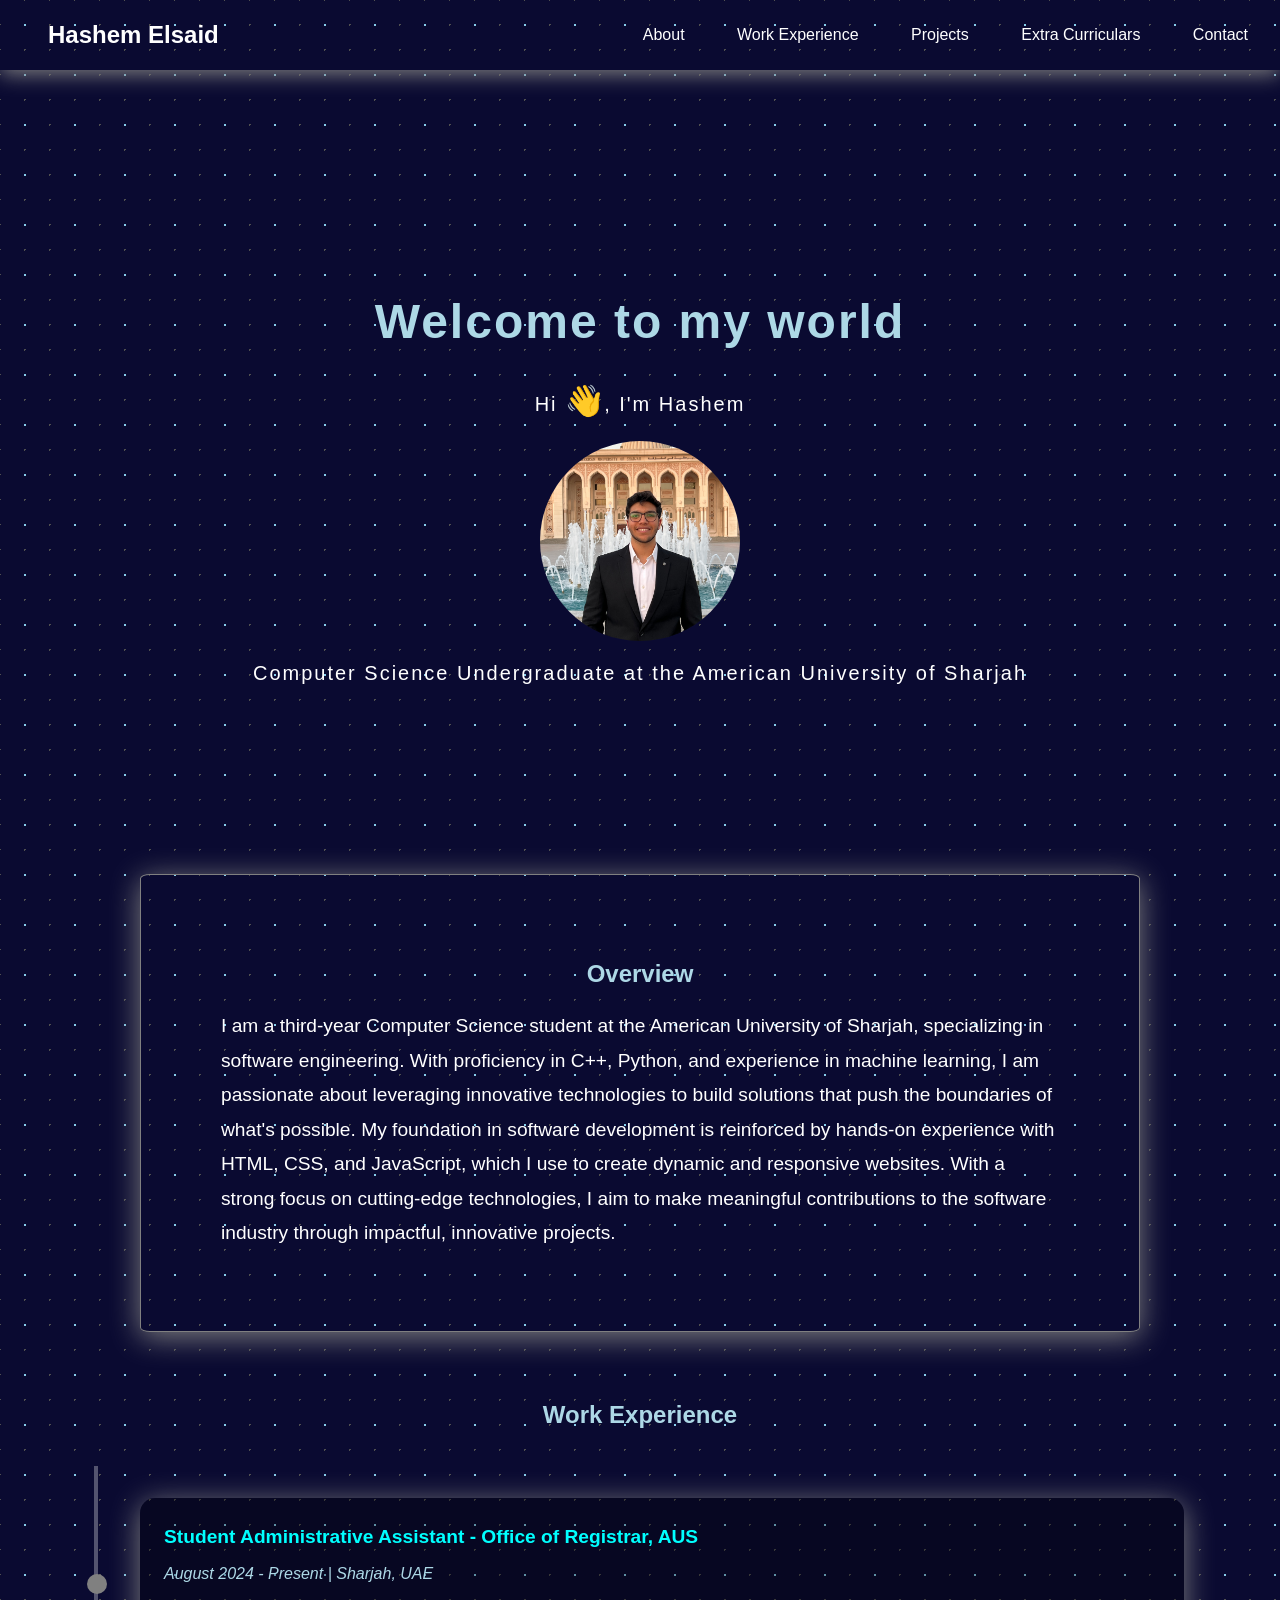
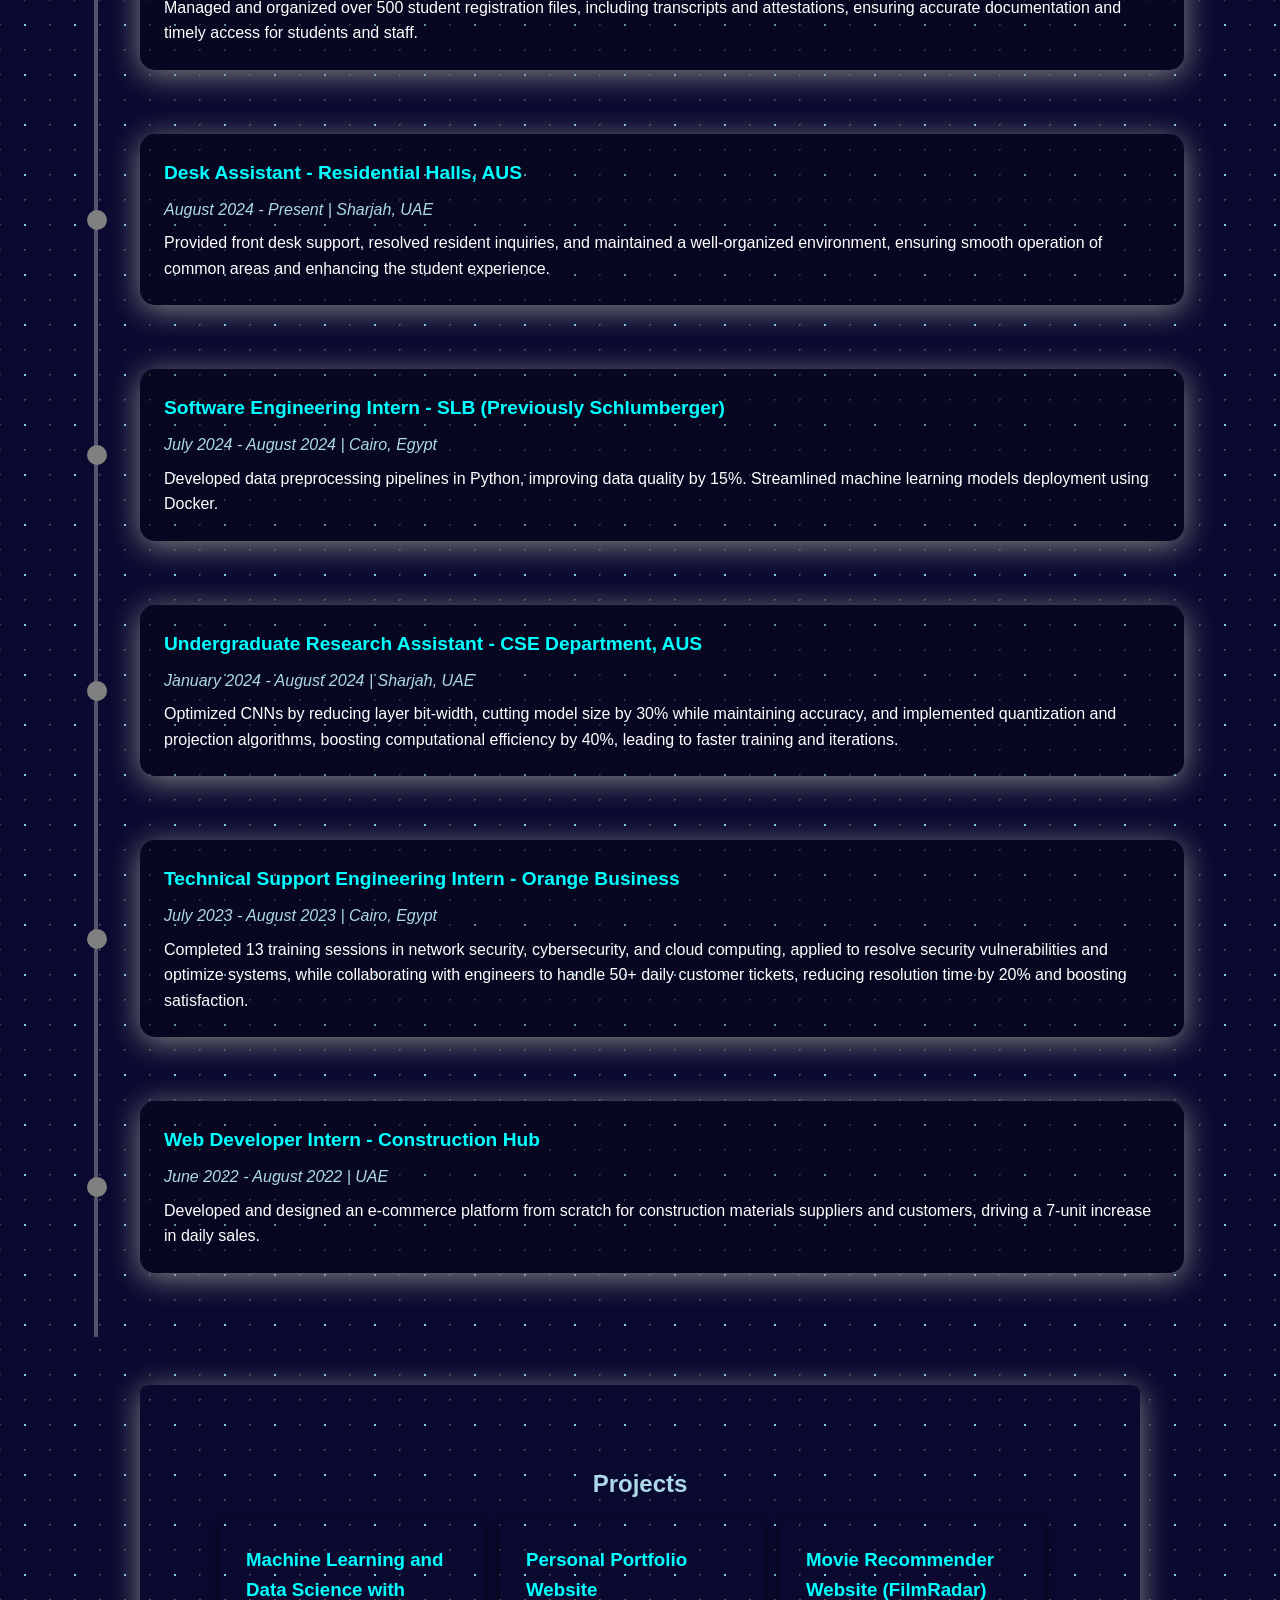
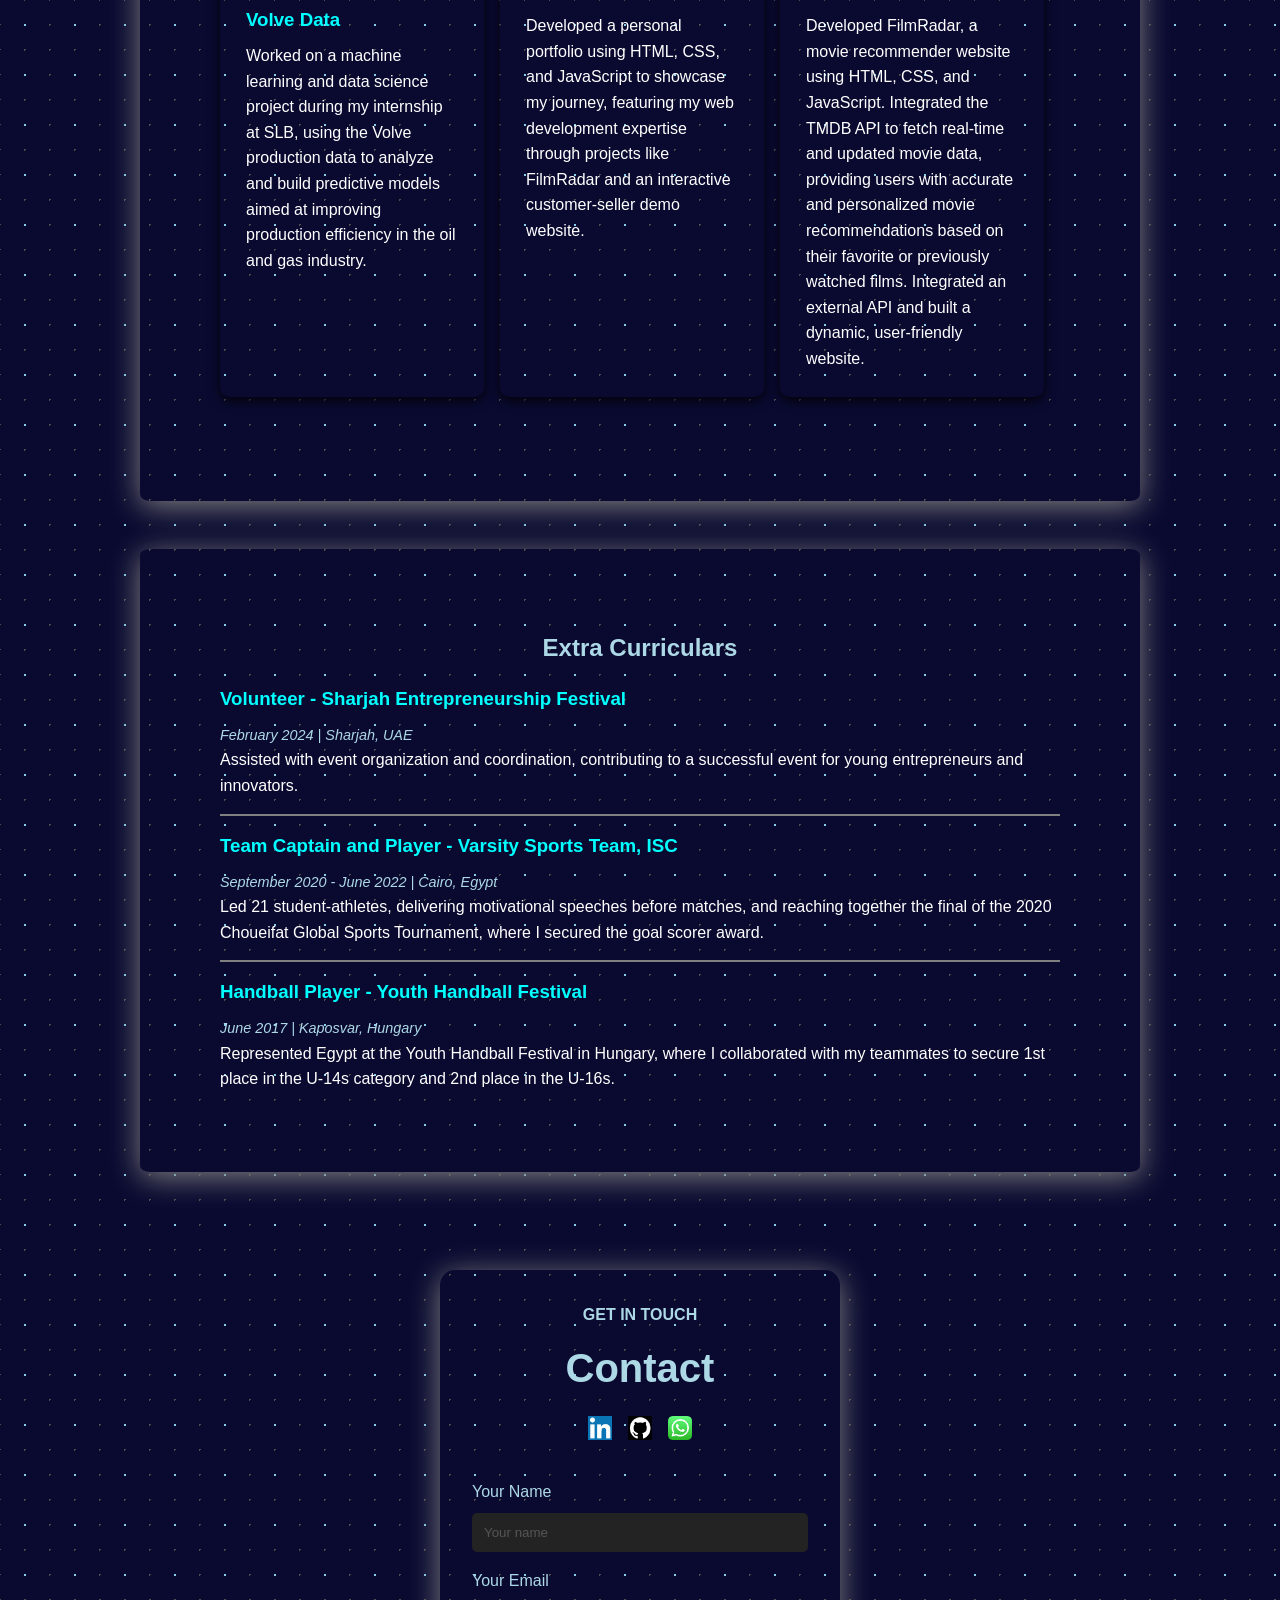
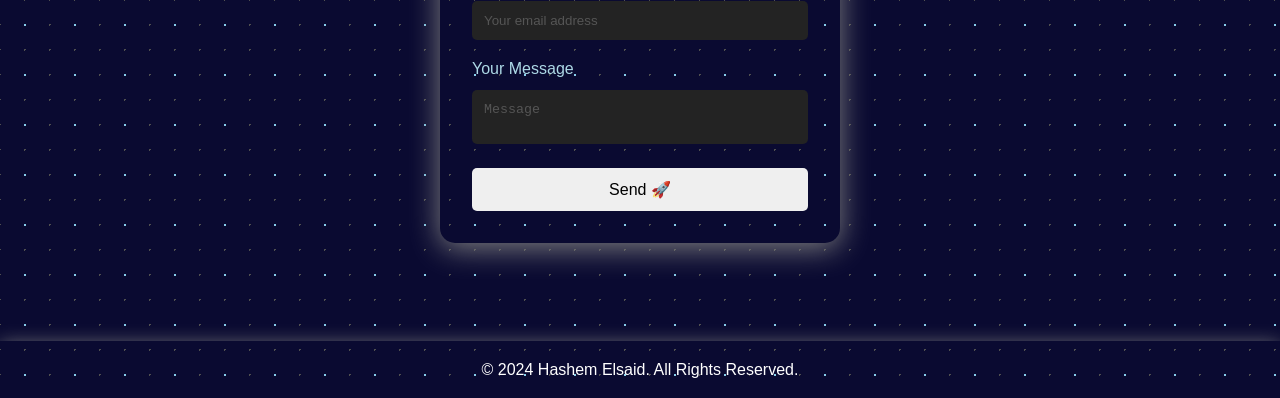
==== commit d8bf5f9f: "Add files via upload" ====
--- a/Personal Website/index.html
+++ b/Personal Website/index.html
@@ -143,11 +143,11 @@
             </div>
             <form class="contact-form" id="contactForm">
                 <label for="name">Your Name</label>
-                <input type="text" id="name" name="name" placeholder="What's your name?" required>
+                <input type="text" id="name" name="name" placeholder="Your name" required>
                 <label for="email">Your Email</label>
-                <input type="email" id="email" name="email" placeholder="What's your email address?" required>
+                <input type="email" id="email" name="email" placeholder="Your email address" required>
                 <label for="message">Your Message</label>
-                <textarea id="message" name="message" placeholder="What do you want to say?" required></textarea>
+                <textarea id="message" name="message" placeholder="Message" required></textarea>
                 <button type="submit" class="btn">Send &#128640;</button>
             </form>
         </div>
@@ -156,7 +156,6 @@
     <footer>
         <p>&copy; 2024 Hashem Elsaid. All Rights Reserved.</p>
     </footer>
-    
     <script src="https://cdn.emailjs.com/dist/email.min.js"></script>
     <script>emailjs.init("Yv9C9C6NaECxwD5QF");</script>
     <script src="test.js"></script>
